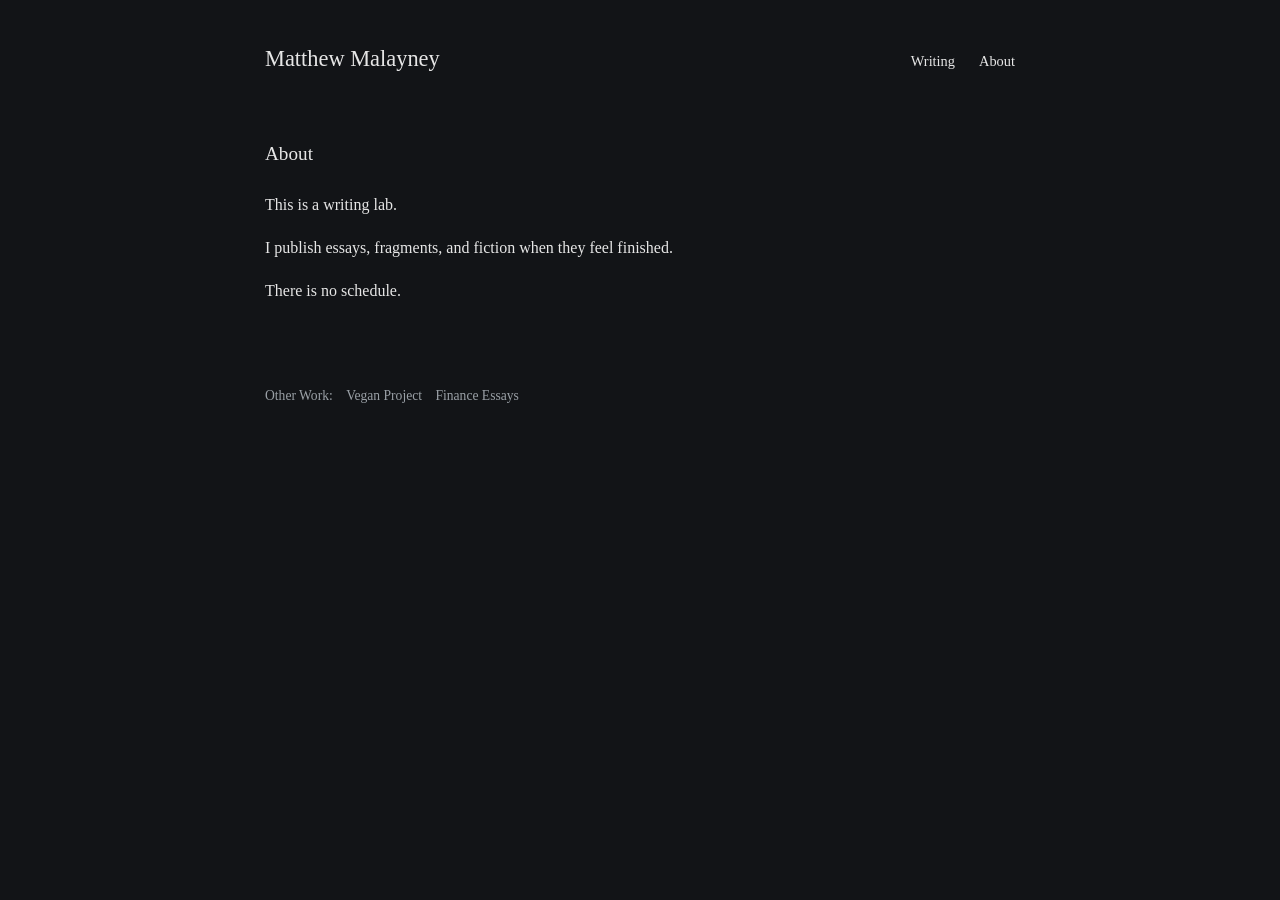
==== about.html @ 74231be7 "Initial site" ====
<!DOCTYPE html>
<html lang="en">
<head>
  <meta charset="UTF-8" />
  <meta name="viewport" content="width=device-width, initial-scale=1.0" />
  <title>About — Matthew Malayney</title>
  <link rel="stylesheet" href="styles.css" />
</head>
<body>

<header>
  <h1>Matthew Malayney</h1>
  <nav>
    <a href="index.html">Writing</a>
    <a href="about.html">About</a>
  </nav>
</header>

<main>
  <h2>About</h2>
  <p>This is a writing lab.</p>
  <p>I publish essays, fragments, and fiction when they feel finished.</p>
  <p>There is no schedule.</p>
</main>

<footer>
  <div class="other-work">
    <span>Other Work:</span>
    <a href="#">Vegan Project</a>
    <a href="#">Finance Essays</a>
  </div>
</footer>

</body>
</html>
---- styles.css ----
:root {
  --bg: #121417;
  --text: #e6e6e6;
  --muted: #9aa0a6;
  --accent: #7fa2ff;
}

* {
  box-sizing: border-box;
}

body {
  margin: 0;
  background: var(--bg);
  color: var(--text);
  font-family: Georgia, serif;
  line-height: 1.7;
  padding: 40px 20px;
}

header {
  max-width: 750px;
  margin: 0 auto 60px auto;
  display: flex;
  justify-content: space-between;
  align-items: baseline;
}

h1 {
  font-size: 1.4rem;
  font-weight: normal;
  margin: 0;
}

nav a {
  margin-left: 20px;
  text-decoration: none;
  color: var(--text);
  font-size: 0.9rem;
}

nav a:hover {
  color: var(--accent);
}

main {
  max-width: 750px;
  margin: 0 auto;
}

h2 {
  font-size: 1.2rem;
  font-weight: normal;
  margin-bottom: 20px;
}

h3 {
  margin-bottom: 5px;
  font-weight: normal;
}

a {
  color: var(--text);
  text-decoration: none;
  border-bottom: 1px solid transparent;
}

a:hover {
  border-bottom: 1px solid var(--accent);
}

.meta {
  color: var(--muted);
  font-size: 0.85rem;
}

.archive {
  list-style: none;
  padding: 0;
}

.archive li {
  margin-bottom: 10px;
  display: flex;
  justify-content: space-between;
}

footer {
  max-width: 750px;
  margin: 80px auto 0 auto;
  font-size: 0.85rem;
  color: var(--muted);
}

.other-work a {
  margin-left: 10px;
  color: var(--muted);
  text-decoration: none;
}

.other-work a:hover {
  color: var(--accent);
}
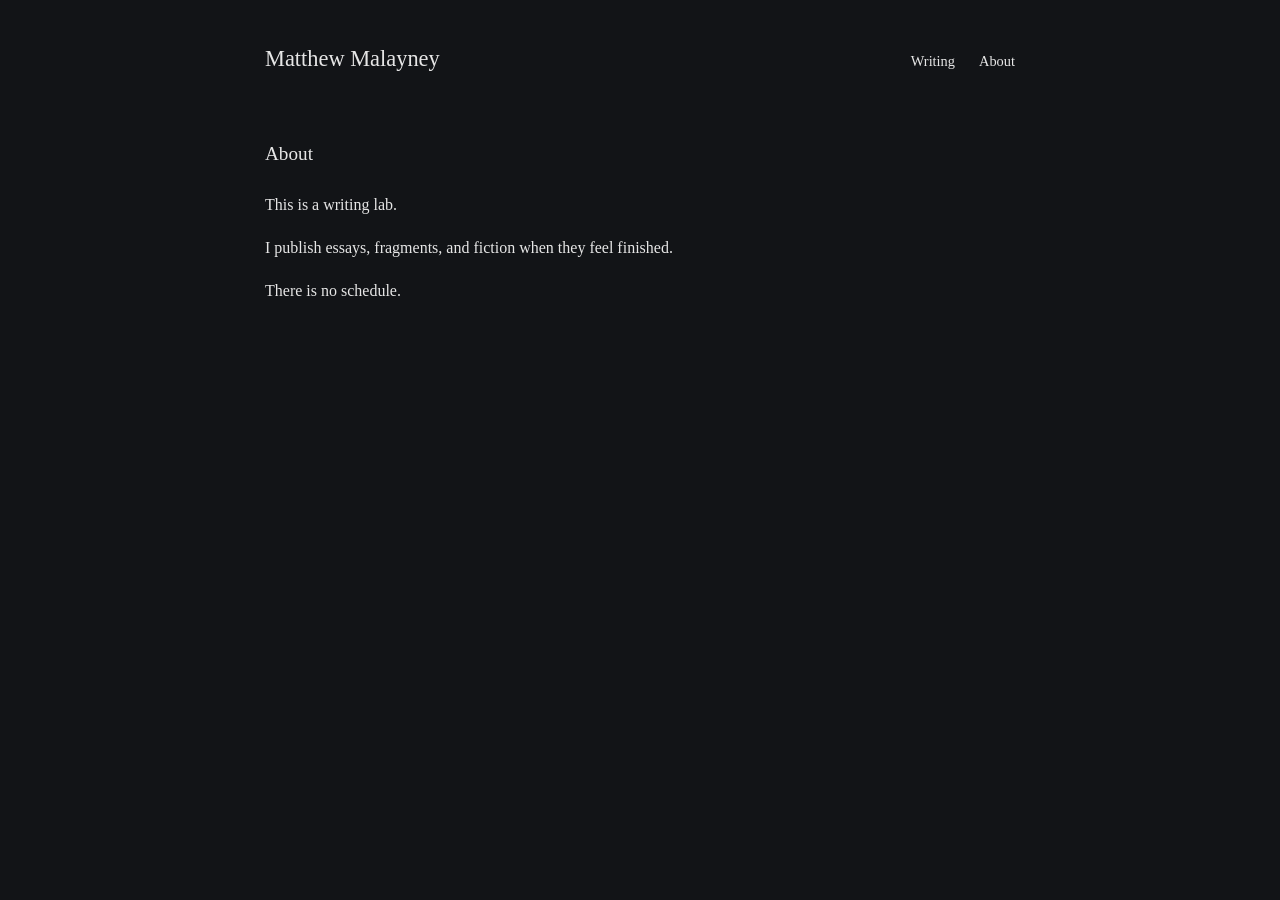
==== commit 2830456b: "commented out other works" ====
--- a/about.html
+++ b/about.html
@@ -24,11 +24,11 @@
 </main>
 
 <footer>
-  <div class="other-work">
+ <!-- <div class="other-work">
     <span>Other Work:</span>
     <a href="#">Vegan Project</a>
     <a href="#">Finance Essays</a>
-  </div>
+  </div> -->
 </footer>
 
 </body>
